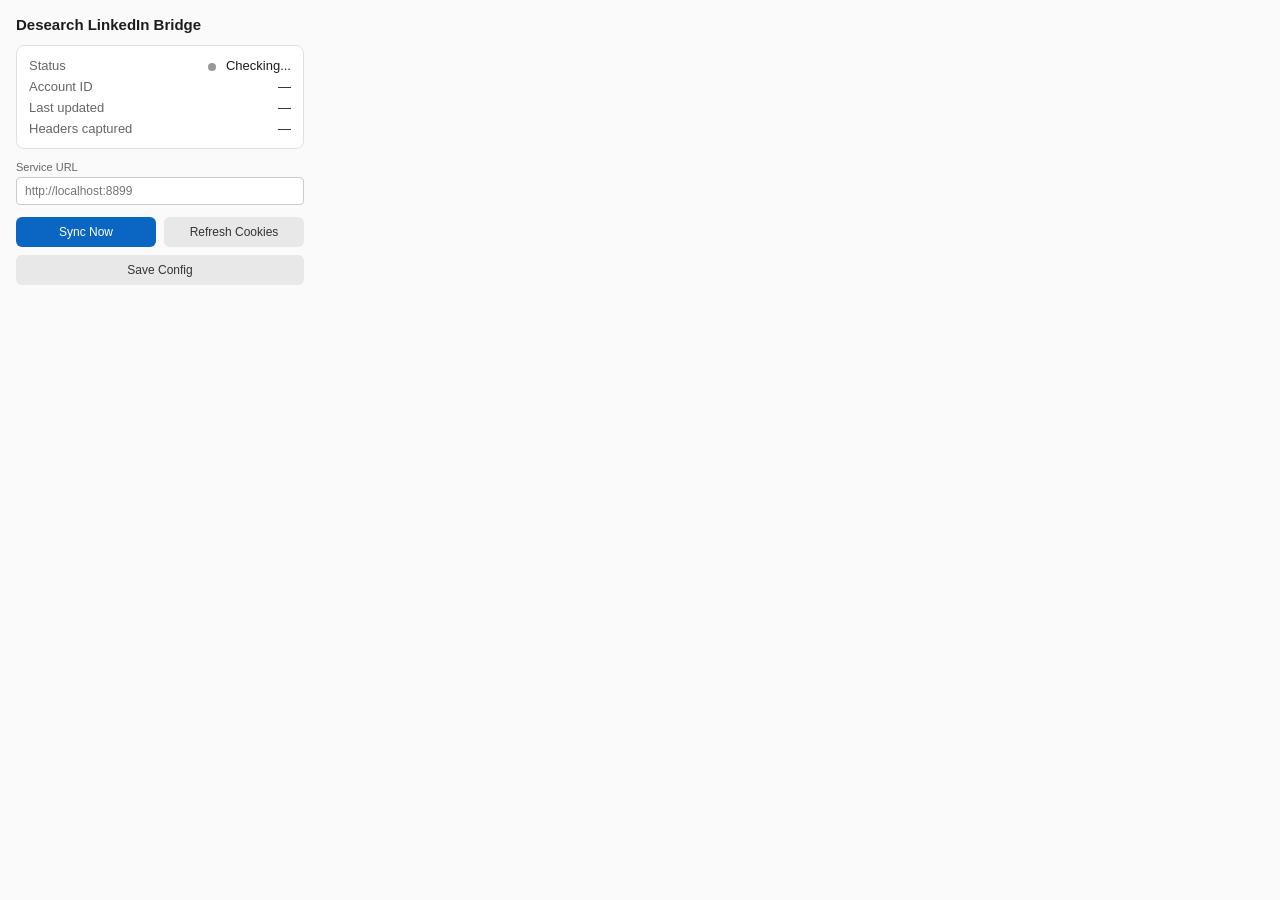
==== chrome-extension/popup.html @ 7506ad7e "feat(extension): Chrome Extension — cookie bridge, auto-refresh, header capture (#21) Add a Manifest" ====
<!DOCTYPE html>
<html lang="en">
<head>
  <meta charset="UTF-8" />
  <meta name="viewport" content="width=300" />
  <title>Desearch LinkedIn Bridge</title>
  <style>
    * { box-sizing: border-box; margin: 0; padding: 0; }

    body {
      width: 320px;
      font-family: -apple-system, BlinkMacSystemFont, "Segoe UI", Roboto, sans-serif;
      font-size: 13px;
      color: #1d1d1f;
      background: #fafafa;
      padding: 16px;
    }

    h1 {
      font-size: 15px;
      font-weight: 600;
      margin-bottom: 12px;
    }

    .status-card {
      background: #fff;
      border: 1px solid #e0e0e0;
      border-radius: 8px;
      padding: 12px;
      margin-bottom: 12px;
    }

    .status-row {
      display: flex;
      justify-content: space-between;
      align-items: center;
      margin-bottom: 6px;
    }

    .status-row:last-child { margin-bottom: 0; }

    .status-label { color: #666; }

    .status-value { font-weight: 500; }

    .status-dot {
      display: inline-block;
      width: 8px;
      height: 8px;
      border-radius: 50%;
      margin-right: 6px;
      vertical-align: middle;
    }

    .dot-connected { background: #34c759; }
    .dot-error { background: #ff3b30; }
    .dot-unknown { background: #999; }

    .config-section {
      margin-bottom: 12px;
    }

    .config-section label {
      display: block;
      font-size: 11px;
      color: #666;
      margin-bottom: 4px;
    }

    .config-section input {
      width: 100%;
      padding: 6px 8px;
      border: 1px solid #ccc;
      border-radius: 4px;
      font-size: 12px;
    }

    .btn-row {
      display: flex;
      gap: 8px;
      margin-bottom: 8px;
    }

    button {
      flex: 1;
      padding: 8px 12px;
      border: none;
      border-radius: 6px;
      font-size: 12px;
      font-weight: 500;
      cursor: pointer;
      transition: opacity 0.15s;
    }

    button:hover { opacity: 0.85; }
    button:disabled { opacity: 0.5; cursor: not-allowed; }

    .btn-primary { background: #0a66c2; color: #fff; }
    .btn-secondary { background: #e8e8e8; color: #333; }

    #result {
      font-size: 11px;
      color: #555;
      margin-top: 8px;
      max-height: 80px;
      overflow-y: auto;
      word-break: break-word;
    }

    .error-text { color: #ff3b30; }
  </style>
</head>
<body>
  <h1>Desearch LinkedIn Bridge</h1>

  <div class="status-card">
    <div class="status-row">
      <span class="status-label">Status</span>
      <span class="status-value" id="statusText">
        <span class="status-dot dot-unknown" id="statusDot"></span>
        <span id="statusLabel">Checking...</span>
      </span>
    </div>
    <div class="status-row">
      <span class="status-label">Account ID</span>
      <span class="status-value" id="accountId">—</span>
    </div>
    <div class="status-row">
      <span class="status-label">Last updated</span>
      <span class="status-value" id="lastUpdated">—</span>
    </div>
    <div class="status-row">
      <span class="status-label">Headers captured</span>
      <span class="status-value" id="headersStatus">—</span>
    </div>
  </div>

  <div class="config-section">
    <label for="backendUrl">Service URL</label>
    <input type="text" id="backendUrl" placeholder="http://localhost:8899" />
  </div>

  <div class="btn-row">
    <button class="btn-primary" id="btnSync">Sync Now</button>
    <button class="btn-secondary" id="btnRefresh">Refresh Cookies</button>
  </div>

  <button class="btn-secondary" id="btnSaveConfig" style="width:100%">Save Config</button>

  <div id="result"></div>

  <script src="popup.js"></script>
</body>
</html>
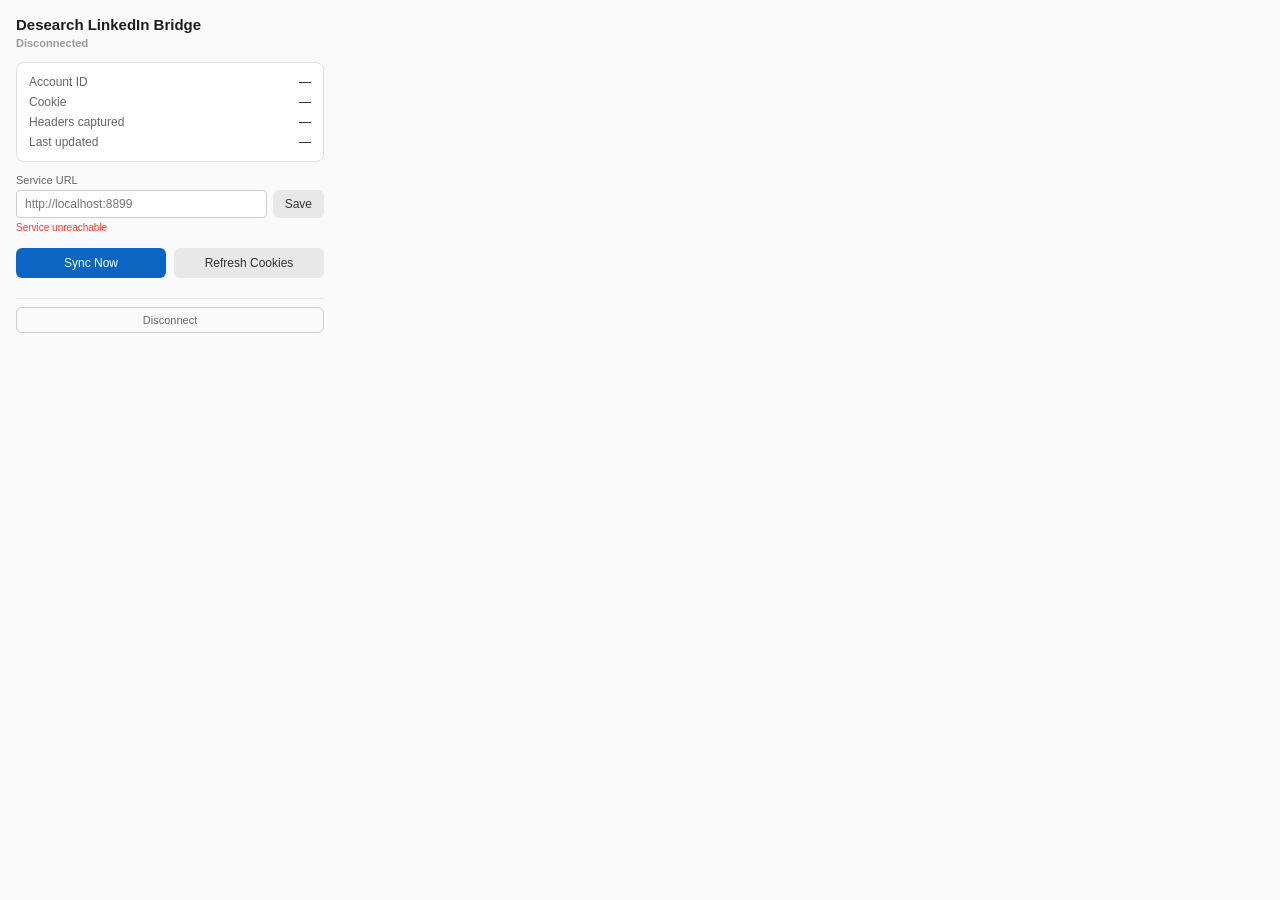
==== commit 292b3e42: "feat(extension): enhance popup UI — external CSS, health check, cookie preview, disconnect" ====
--- a/chrome-extension/popup.html
+++ b/chrome-extension/popup.html
@@ -2,142 +2,42 @@
 <html lang="en">
 <head>
   <meta charset="UTF-8" />
-  <meta name="viewport" content="width=300" />
+  <meta name="viewport" content="width=340" />
   <title>Desearch LinkedIn Bridge</title>
-  <style>
-    * { box-sizing: border-box; margin: 0; padding: 0; }
-
-    body {
-      width: 320px;
-      font-family: -apple-system, BlinkMacSystemFont, "Segoe UI", Roboto, sans-serif;
-      font-size: 13px;
-      color: #1d1d1f;
-      background: #fafafa;
-      padding: 16px;
-    }
-
-    h1 {
-      font-size: 15px;
-      font-weight: 600;
-      margin-bottom: 12px;
-    }
-
-    .status-card {
-      background: #fff;
-      border: 1px solid #e0e0e0;
-      border-radius: 8px;
-      padding: 12px;
-      margin-bottom: 12px;
-    }
-
-    .status-row {
-      display: flex;
-      justify-content: space-between;
-      align-items: center;
-      margin-bottom: 6px;
-    }
-
-    .status-row:last-child { margin-bottom: 0; }
-
-    .status-label { color: #666; }
-
-    .status-value { font-weight: 500; }
-
-    .status-dot {
-      display: inline-block;
-      width: 8px;
-      height: 8px;
-      border-radius: 50%;
-      margin-right: 6px;
-      vertical-align: middle;
-    }
-
-    .dot-connected { background: #34c759; }
-    .dot-error { background: #ff3b30; }
-    .dot-unknown { background: #999; }
-
-    .config-section {
-      margin-bottom: 12px;
-    }
-
-    .config-section label {
-      display: block;
-      font-size: 11px;
-      color: #666;
-      margin-bottom: 4px;
-    }
-
-    .config-section input {
-      width: 100%;
-      padding: 6px 8px;
-      border: 1px solid #ccc;
-      border-radius: 4px;
-      font-size: 12px;
-    }
-
-    .btn-row {
-      display: flex;
-      gap: 8px;
-      margin-bottom: 8px;
-    }
-
-    button {
-      flex: 1;
-      padding: 8px 12px;
-      border: none;
-      border-radius: 6px;
-      font-size: 12px;
-      font-weight: 500;
-      cursor: pointer;
-      transition: opacity 0.15s;
-    }
-
-    button:hover { opacity: 0.85; }
-    button:disabled { opacity: 0.5; cursor: not-allowed; }
-
-    .btn-primary { background: #0a66c2; color: #fff; }
-    .btn-secondary { background: #e8e8e8; color: #333; }
-
-    #result {
-      font-size: 11px;
-      color: #555;
-      margin-top: 8px;
-      max-height: 80px;
-      overflow-y: auto;
-      word-break: break-word;
-    }
-
-    .error-text { color: #ff3b30; }
-  </style>
+  <link rel="stylesheet" href="popup.css" />
 </head>
 <body>
-  <h1>Desearch LinkedIn Bridge</h1>
+  <div class="header">
+    <h1>Desearch LinkedIn Bridge</h1>
+    <span class="status-badge status-disconnected" id="statusBadge">Disconnected</span>
+  </div>
 
   <div class="status-card">
-    <div class="status-row">
-      <span class="status-label">Status</span>
-      <span class="status-value" id="statusText">
-        <span class="status-dot dot-unknown" id="statusDot"></span>
-        <span id="statusLabel">Checking...</span>
-      </span>
-    </div>
     <div class="status-row">
       <span class="status-label">Account ID</span>
       <span class="status-value" id="accountId">—</span>
     </div>
     <div class="status-row">
-      <span class="status-label">Last updated</span>
-      <span class="status-value" id="lastUpdated">—</span>
+      <span class="status-label">Cookie</span>
+      <span class="status-value" id="cookieStatus">—</span>
     </div>
     <div class="status-row">
       <span class="status-label">Headers captured</span>
       <span class="status-value" id="headersStatus">—</span>
     </div>
+    <div class="status-row">
+      <span class="status-label">Last updated</span>
+      <span class="status-value" id="lastUpdated">—</span>
+    </div>
   </div>
 
   <div class="config-section">
     <label for="backendUrl">Service URL</label>
-    <input type="text" id="backendUrl" placeholder="http://localhost:8899" />
+    <div class="url-row">
+      <input type="url" id="backendUrl" placeholder="http://localhost:8899" />
+      <button class="btn-secondary" id="btnSaveConfig">Save</button>
+    </div>
+    <small class="health-hint" id="healthStatus"></small>
   </div>
 
   <div class="btn-row">
@@ -145,9 +45,11 @@
     <button class="btn-secondary" id="btnRefresh">Refresh Cookies</button>
   </div>
 
-  <button class="btn-secondary" id="btnSaveConfig" style="width:100%">Save Config</button>
+  <div id="result"></div>
 
-  <div id="result"></div>
+  <div class="footer">
+    <button class="btn-danger" id="btnDisconnect" style="width:100%">Disconnect</button>
+  </div>
 
   <script src="popup.js"></script>
 </body>
--- a/chrome-extension/popup.css
+++ b/chrome-extension/popup.css
@@ -0,0 +1,155 @@
+/* Desearch LinkedIn Bridge — Popup Styles */
+
+* { box-sizing: border-box; margin: 0; padding: 0; }
+
+body {
+  width: 340px;
+  font-family: -apple-system, BlinkMacSystemFont, "Segoe UI", Roboto, sans-serif;
+  font-size: 13px;
+  color: #1d1d1f;
+  background: #fafafa;
+  padding: 16px;
+}
+
+h1 {
+  font-size: 15px;
+  font-weight: 600;
+  margin-bottom: 2px;
+}
+
+.header {
+  margin-bottom: 12px;
+}
+
+/* Status badge under the title */
+.status-badge {
+  font-size: 11px;
+  font-weight: 600;
+}
+
+.status-connected    { color: #34c759; }
+.status-error        { color: #ff3b30; }
+.status-expired      { color: #e67e22; }
+.status-disconnected { color: #999; }
+
+/* Status card */
+.status-card {
+  background: #fff;
+  border: 1px solid #e0e0e0;
+  border-radius: 8px;
+  padding: 12px;
+  margin-bottom: 12px;
+}
+
+.status-row {
+  display: flex;
+  justify-content: space-between;
+  align-items: center;
+  margin-bottom: 6px;
+}
+
+.status-row:last-child { margin-bottom: 0; }
+
+.status-label {
+  color: #666;
+  font-size: 12px;
+}
+
+.status-value {
+  font-weight: 500;
+  font-size: 12px;
+  text-align: right;
+  max-width: 180px;
+  overflow: hidden;
+  text-overflow: ellipsis;
+  white-space: nowrap;
+}
+
+/* Config section */
+.config-section {
+  margin-bottom: 12px;
+}
+
+.config-section label {
+  display: block;
+  font-size: 11px;
+  color: #666;
+  margin-bottom: 4px;
+}
+
+.url-row {
+  display: flex;
+  gap: 6px;
+}
+
+.url-row input {
+  flex: 1;
+  padding: 6px 8px;
+  border: 1px solid #ccc;
+  border-radius: 4px;
+  font-size: 12px;
+}
+
+.url-row button {
+  flex: none;
+  width: auto;
+  padding: 6px 12px;
+}
+
+.health-hint {
+  display: block;
+  font-size: 10px;
+  margin-top: 4px;
+  min-height: 14px;
+}
+
+/* Buttons */
+.btn-row {
+  display: flex;
+  gap: 8px;
+  margin-bottom: 8px;
+}
+
+button {
+  flex: 1;
+  padding: 8px 12px;
+  border: none;
+  border-radius: 6px;
+  font-size: 12px;
+  font-weight: 500;
+  cursor: pointer;
+  transition: opacity 0.15s;
+}
+
+button:hover { opacity: 0.85; }
+button:disabled { opacity: 0.5; cursor: not-allowed; }
+
+.btn-primary { background: #0a66c2; color: #fff; }
+.btn-secondary { background: #e8e8e8; color: #333; }
+.btn-danger {
+  background: none;
+  border: 1px solid #ccc;
+  color: #666;
+  font-size: 11px;
+  padding: 6px;
+}
+
+/* Result area */
+#result {
+  font-size: 11px;
+  color: #555;
+  margin-top: 8px;
+  max-height: 80px;
+  overflow-y: auto;
+  word-break: break-word;
+}
+
+.result-success { color: #34c759; }
+.result-error   { color: #ff3b30; }
+
+/* Footer */
+.footer {
+  margin-top: 12px;
+  padding-top: 8px;
+  border-top: 1px solid #e8e8e8;
+}
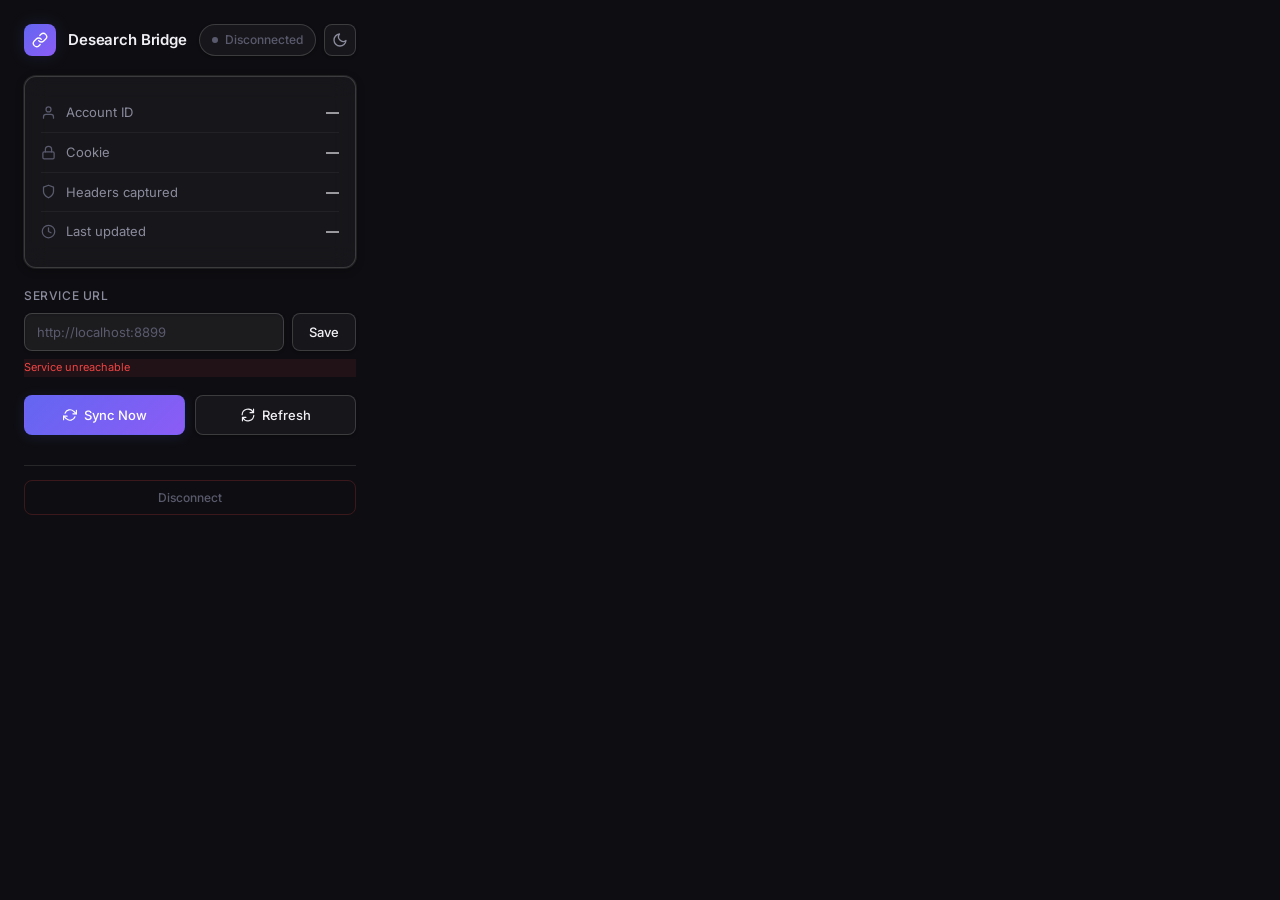
==== commit 4294dbf4: "fix: color theme, lines, spaces" ====
--- a/chrome-extension/popup.html
+++ b/chrome-extension/popup.html
@@ -2,32 +2,61 @@
 <html lang="en">
 <head>
   <meta charset="UTF-8" />
-  <meta name="viewport" content="width=340" />
+  <meta name="viewport" content="width=380" />
   <title>Desearch LinkedIn Bridge</title>
   <link rel="stylesheet" href="popup.css" />
 </head>
 <body>
   <div class="header">
-    <h1>Desearch LinkedIn Bridge</h1>
-    <span class="status-badge status-disconnected" id="statusBadge">Disconnected</span>
+    <div class="header-left">
+      <div class="logo-icon">
+        <svg xmlns="http://www.w3.org/2000/svg" viewBox="0 0 24 24" fill="none" stroke="currentColor" stroke-width="2" stroke-linecap="round" stroke-linejoin="round">
+          <path d="M10 13a5 5 0 0 0 7.54.54l3-3a5 5 0 0 0-7.07-7.07l-1.72 1.71" />
+          <path d="M14 11a5 5 0 0 0-7.54-.54l-3 3a5 5 0 0 0 7.07 7.07l1.71-1.71" />
+        </svg>
+      </div>
+      <h1>Desearch Bridge</h1>
+    </div>
+    <div style="display:flex;align-items:center;gap:8px">
+      <span class="status-badge status-disconnected" id="statusBadge">
+        <span class="status-dot"></span>
+        <span id="statusText">Disconnected</span>
+      </span>
+      <button class="theme-toggle" id="btnTheme" title="Toggle theme">
+        <svg class="icon-moon" xmlns="http://www.w3.org/2000/svg" viewBox="0 0 24 24" fill="none" stroke="currentColor" stroke-width="2" stroke-linecap="round" stroke-linejoin="round"><path d="M21 12.79A9 9 0 1 1 11.21 3 7 7 0 0 0 21 12.79z"/></svg>
+        <svg class="icon-sun" xmlns="http://www.w3.org/2000/svg" viewBox="0 0 24 24" fill="none" stroke="currentColor" stroke-width="2" stroke-linecap="round" stroke-linejoin="round"><circle cx="12" cy="12" r="5"/><line x1="12" y1="1" x2="12" y2="3"/><line x1="12" y1="21" x2="12" y2="23"/><line x1="4.22" y1="4.22" x2="5.64" y2="5.64"/><line x1="18.36" y1="18.36" x2="19.78" y2="19.78"/><line x1="1" y1="12" x2="3" y2="12"/><line x1="21" y1="12" x2="23" y2="12"/><line x1="4.22" y1="19.78" x2="5.64" y2="18.36"/><line x1="18.36" y1="5.64" x2="19.78" y2="4.22"/></svg>
+      </button>
+    </div>
   </div>
 
   <div class="status-card">
     <div class="status-row">
-      <span class="status-label">Account ID</span>
-      <span class="status-value" id="accountId">—</span>
+      <span class="status-label">
+        <svg xmlns="http://www.w3.org/2000/svg" viewBox="0 0 24 24" fill="none" stroke="currentColor" stroke-width="2" stroke-linecap="round" stroke-linejoin="round"><path d="M20 21v-2a4 4 0 0 0-4-4H8a4 4 0 0 0-4 4v2"/><circle cx="12" cy="7" r="4"/></svg>
+        Account ID
+      </span>
+      <span class="status-value" id="accountId">&mdash;</span>
     </div>
     <div class="status-row">
-      <span class="status-label">Cookie</span>
-      <span class="status-value" id="cookieStatus">—</span>
+      <span class="status-label">
+        <svg xmlns="http://www.w3.org/2000/svg" viewBox="0 0 24 24" fill="none" stroke="currentColor" stroke-width="2" stroke-linecap="round" stroke-linejoin="round"><rect x="3" y="11" width="18" height="11" rx="2" ry="2"/><path d="M7 11V7a5 5 0 0 1 10 0v4"/></svg>
+        Cookie
+      </span>
+      <span class="status-value" id="cookieStatus">&mdash;</span>
     </div>
     <div class="status-row">
-      <span class="status-label">Headers captured</span>
-      <span class="status-value" id="headersStatus">—</span>
+      <span class="status-label">
+        <svg xmlns="http://www.w3.org/2000/svg" viewBox="0 0 24 24" fill="none" stroke="currentColor" stroke-width="2" stroke-linecap="round" stroke-linejoin="round"><path d="M12 22s8-4 8-10V5l-8-3-8 3v7c0 6 8 10 8 10z"/></svg>
+        Headers captured
+      </span>
+      <span class="status-value" id="headersStatus">&mdash;</span>
     </div>
     <div class="status-row">
-      <span class="status-label">Last updated</span>
-      <span class="status-value" id="lastUpdated">—</span>
+      <span class="status-label">
+        <svg xmlns="http://www.w3.org/2000/svg" viewBox="0 0 24 24" fill="none" stroke="currentColor" stroke-width="2" stroke-linecap="round" stroke-linejoin="round"><circle cx="12" cy="12" r="10"/><polyline points="12 6 12 12 16 14"/></svg>
+        Last updated
+      </span>
+      <span class="status-value" id="lastUpdated">&mdash;</span>
     </div>
   </div>
 
@@ -41,8 +70,14 @@
   </div>
 
   <div class="btn-row">
-    <button class="btn-primary" id="btnSync">Sync Now</button>
-    <button class="btn-secondary" id="btnRefresh">Refresh Cookies</button>
+    <button class="btn-primary" id="btnSync">
+      <svg xmlns="http://www.w3.org/2000/svg" viewBox="0 0 24 24" fill="none" stroke="currentColor" stroke-width="2" stroke-linecap="round" stroke-linejoin="round" style="width:14px;height:14px;vertical-align:-2px;margin-right:4px"><polyline points="23 4 23 10 17 10"/><polyline points="1 20 1 14 7 14"/><path d="M3.51 9a9 9 0 0 1 14.85-3.36L23 10M1 14l4.64 4.36A9 9 0 0 0 20.49 15"/></svg>
+      Sync Now
+    </button>
+    <button class="btn-secondary" id="btnRefresh">
+      <svg xmlns="http://www.w3.org/2000/svg" viewBox="0 0 24 24" fill="none" stroke="currentColor" stroke-width="2" stroke-linecap="round" stroke-linejoin="round" style="width:14px;height:14px;vertical-align:-2px;margin-right:4px"><path d="M21.5 2v6h-6M2.5 22v-6h6M2 11.5a10 10 0 0 1 18.8-4.3M22 12.5a10 10 0 0 1-18.8 4.2"/></svg>
+      Refresh
+    </button>
   </div>
 
   <div id="result"></div>
--- a/chrome-extension/popup.css
+++ b/chrome-extension/popup.css
@@ -1,155 +1,487 @@
-/* Desearch LinkedIn Bridge — Popup Styles */
+/* Desearch LinkedIn Bridge — Modern Themed UI */
+
+@import url('https://fonts.googleapis.com/css2?family=Inter:wght@400;500;600;700&display=swap');
 
 * { box-sizing: border-box; margin: 0; padding: 0; }
 
+/* ─── Dark Theme (default) ────────────────────────────────────────────────── */
+
+:root {
+  --bg-primary: #0e0e12;
+  --bg-secondary: #16161c;
+  --bg-card: rgba(255, 255, 255, 0.04);
+  --bg-card-hover: rgba(255, 255, 255, 0.07);
+  --bg-input: rgba(255, 255, 255, 0.06);
+  --border: rgba(255, 255, 255, 0.10);
+  --border-strong: rgba(255, 255, 255, 0.16);
+  --border-focus: rgba(99, 102, 241, 0.6);
+  --border-subtle: rgba(255, 255, 255, 0.05);
+  --text-primary: #f0f0f5;
+  --text-secondary: #8b8b9e;
+  --text-muted: #5a5a6e;
+  --accent-gradient: linear-gradient(135deg, #6366f1, #8b5cf6);
+  --accent-solid: #6366f1;
+  --success: #22c55e;
+  --success-bg: rgba(34, 197, 94, 0.08);
+  --success-border: rgba(34, 197, 94, 0.2);
+  --success-glow: rgba(34, 197, 94, 0.5);
+  --error: #ef4444;
+  --error-bg: rgba(239, 68, 68, 0.08);
+  --error-border: rgba(239, 68, 68, 0.2);
+  --error-glow: rgba(239, 68, 68, 0.5);
+  --warning: #f59e0b;
+  --warning-bg: rgba(245, 158, 11, 0.08);
+  --warning-border: rgba(245, 158, 11, 0.2);
+  --glow-accent: rgba(99, 102, 241, 0.15);
+  --shadow-card: 0 2px 8px rgba(0, 0, 0, 0.3), 0 0 0 1px var(--border);
+  --shadow-card-hover: 0 4px 16px rgba(0, 0, 0, 0.4), 0 0 0 1px var(--border-strong);
+  --shadow-input: 0 1px 3px rgba(0, 0, 0, 0.2), inset 0 1px 2px rgba(0, 0, 0, 0.1);
+  --shadow-btn: 0 1px 3px rgba(0, 0, 0, 0.3);
+  --scrollbar-thumb: rgba(255, 255, 255, 0.1);
+  --scrollbar-thumb-hover: rgba(255, 255, 255, 0.2);
+  color-scheme: dark;
+}
+
+/* ─── Light Theme ─────────────────────────────────────────────────────────── */
+
+:root.light {
+  --bg-primary: #f5f5f7;
+  --bg-secondary: #ffffff;
+  --bg-card: rgba(255, 255, 255, 0.8);
+  --bg-card-hover: rgba(255, 255, 255, 0.95);
+  --bg-input: #ffffff;
+  --border: rgba(0, 0, 0, 0.10);
+  --border-strong: rgba(0, 0, 0, 0.18);
+  --border-focus: rgba(99, 102, 241, 0.5);
+  --border-subtle: rgba(0, 0, 0, 0.05);
+  --text-primary: #1a1a2e;
+  --text-secondary: #6b6b80;
+  --text-muted: #9e9eb0;
+  --accent-gradient: linear-gradient(135deg, #6366f1, #8b5cf6);
+  --accent-solid: #6366f1;
+  --success: #16a34a;
+  --success-bg: rgba(22, 163, 74, 0.08);
+  --success-border: rgba(22, 163, 74, 0.25);
+  --success-glow: rgba(22, 163, 74, 0.4);
+  --error: #dc2626;
+  --error-bg: rgba(220, 38, 38, 0.06);
+  --error-border: rgba(220, 38, 38, 0.25);
+  --error-glow: rgba(220, 38, 38, 0.4);
+  --warning: #d97706;
+  --warning-bg: rgba(217, 119, 6, 0.08);
+  --warning-border: rgba(217, 119, 6, 0.25);
+  --glow-accent: rgba(99, 102, 241, 0.12);
+  --shadow-card: 0 1px 3px rgba(0, 0, 0, 0.06), 0 1px 2px rgba(0, 0, 0, 0.04), 0 0 0 1px var(--border);
+  --shadow-card-hover: 0 4px 12px rgba(0, 0, 0, 0.08), 0 0 0 1px var(--border-strong);
+  --shadow-input: 0 1px 2px rgba(0, 0, 0, 0.05), inset 0 1px 1px rgba(0, 0, 0, 0.02);
+  --shadow-btn: 0 1px 2px rgba(0, 0, 0, 0.08);
+  --scrollbar-thumb: rgba(0, 0, 0, 0.12);
+  --scrollbar-thumb-hover: rgba(0, 0, 0, 0.2);
+  color-scheme: light;
+}
+
 body {
-  width: 340px;
-  font-family: -apple-system, BlinkMacSystemFont, "Segoe UI", Roboto, sans-serif;
-  font-size: 13px;
-  color: #1d1d1f;
-  background: #fafafa;
-  padding: 16px;
+  width: 380px;
+  font-family: 'Inter', -apple-system, BlinkMacSystemFont, "Segoe UI", Roboto, sans-serif;
+  font-size: 14px;
+  line-height: 1.6;
+  color: var(--text-primary);
+  background: var(--bg-primary);
+  padding: 24px;
+  -webkit-font-smoothing: antialiased;
+}
+
+/* ─── Header ──────────────────────────────────────────────────────────────── */
+
+.header {
+  display: flex;
+  align-items: center;
+  justify-content: space-between;
+  margin-bottom: 20px;
+}
+
+.header-left {
+  display: flex;
+  align-items: center;
+  gap: 12px;
+}
+
+.logo-icon {
+  width: 32px;
+  height: 32px;
+  border-radius: 8px;
+  background: var(--accent-gradient);
+  display: flex;
+  align-items: center;
+  justify-content: center;
+  box-shadow: 0 0 16px var(--glow-accent);
+}
+
+.logo-icon svg {
+  width: 16px;
+  height: 16px;
+  color: #fff;
 }
 
 h1 {
   font-size: 15px;
   font-weight: 600;
-  margin-bottom: 2px;
-}
-
-.header {
-  margin-bottom: 12px;
-}
-
-/* Status badge under the title */
+  letter-spacing: -0.01em;
+  color: var(--text-primary);
+}
+
+/* ─── Theme Toggle ────────────────────────────────────────────────────────── */
+
+.theme-toggle {
+  background: var(--bg-card);
+  border: 1px solid var(--border-strong);
+  border-radius: 8px;
+  width: 32px;
+  height: 32px;
+  display: flex;
+  align-items: center;
+  justify-content: center;
+  cursor: pointer;
+  padding: 0;
+  flex: none;
+  transition: all 0.2s ease;
+  box-shadow: var(--shadow-btn);
+  color: var(--text-secondary);
+}
+
+.theme-toggle:hover {
+  background: var(--bg-card-hover);
+  border-color: var(--border-strong);
+  color: var(--text-primary);
+  transform: translateY(-1px);
+  box-shadow: var(--shadow-card);
+}
+
+.theme-toggle svg {
+  width: 16px;
+  height: 16px;
+}
+
+.theme-toggle .icon-moon { display: block; }
+.theme-toggle .icon-sun { display: none; }
+:root.light .theme-toggle .icon-moon { display: none; }
+:root.light .theme-toggle .icon-sun { display: block; }
+
+/* ─── Status Badge ────────────────────────────────────────────────────────── */
+
 .status-badge {
-  font-size: 11px;
-  font-weight: 600;
-}
-
-.status-connected    { color: #34c759; }
-.status-error        { color: #ff3b30; }
-.status-expired      { color: #e67e22; }
-.status-disconnected { color: #999; }
-
-/* Status card */
+  display: inline-flex;
+  align-items: center;
+  gap: 7px;
+  font-size: 12px;
+  font-weight: 500;
+  padding: 5px 12px;
+  border-radius: 100px;
+  border: 1px solid var(--border-strong);
+  background: var(--bg-card);
+  transition: all 0.3s ease;
+  box-shadow: var(--shadow-btn);
+}
+
+.status-dot {
+  width: 6px;
+  height: 6px;
+  border-radius: 50%;
+  background: var(--text-muted);
+  flex-shrink: 0;
+}
+
+.status-connected .status-dot {
+  background: var(--success);
+  box-shadow: 0 0 8px var(--success-glow);
+  animation: pulse-dot 2s ease-in-out infinite;
+}
+
+.status-connected {
+  color: var(--success);
+  border-color: var(--success-border);
+  background: var(--success-bg);
+}
+
+.status-error .status-dot {
+  background: var(--error);
+  box-shadow: 0 0 8px var(--error-glow);
+}
+
+.status-error {
+  color: var(--error);
+  border-color: var(--error-border);
+  background: var(--error-bg);
+}
+
+.status-expired .status-dot {
+  background: var(--warning);
+}
+
+.status-expired {
+  color: var(--warning);
+  border-color: var(--warning-border);
+  background: var(--warning-bg);
+}
+
+.status-disconnected {
+  color: var(--text-muted);
+}
+
+@keyframes pulse-dot {
+  0%, 100% { opacity: 1; }
+  50% { opacity: 0.4; }
+}
+
+/* ─── Glass Card ──────────────────────────────────────────────────────────── */
+
 .status-card {
-  background: #fff;
-  border: 1px solid #e0e0e0;
-  border-radius: 8px;
-  padding: 12px;
-  margin-bottom: 12px;
+  background: var(--bg-card);
+  border: 1px solid var(--border-strong);
+  border-radius: 12px;
+  padding: 16px;
+  margin-bottom: 18px;
+  backdrop-filter: blur(12px);
+  -webkit-backdrop-filter: blur(12px);
+  box-shadow: var(--shadow-card);
+  transition: box-shadow 0.3s ease, border-color 0.3s ease;
+}
+
+.status-card:hover {
+  box-shadow: var(--shadow-card-hover);
+  border-color: var(--border-strong);
 }
 
 .status-row {
   display: flex;
   justify-content: space-between;
   align-items: center;
-  margin-bottom: 6px;
-}
-
-.status-row:last-child { margin-bottom: 0; }
+  padding: 9px 0;
+  border-bottom: 1px solid var(--border-subtle);
+  transition: background 0.2s ease;
+}
+
+.status-row:last-child {
+  border-bottom: none;
+}
+
+.status-row:hover {
+  background: var(--bg-card-hover);
+  border-radius: 6px;
+  margin: 0 -6px;
+  padding: 9px 6px;
+}
 
 .status-label {
-  color: #666;
-  font-size: 12px;
+  display: flex;
+  align-items: center;
+  gap: 10px;
+  color: var(--text-secondary);
+  font-size: 13px;
+}
+
+.status-label svg {
+  width: 15px;
+  height: 15px;
+  color: var(--text-muted);
+  flex-shrink: 0;
 }
 
 .status-value {
   font-weight: 500;
-  font-size: 12px;
+  font-size: 13px;
   text-align: right;
-  max-width: 180px;
+  max-width: 170px;
   overflow: hidden;
   text-overflow: ellipsis;
   white-space: nowrap;
-}
-
-/* Config section */
+  color: var(--text-primary);
+  font-variant-numeric: tabular-nums;
+}
+
+/* ─── Config Section ──────────────────────────────────────────────────────── */
+
 .config-section {
-  margin-bottom: 12px;
+  margin-bottom: 18px;
 }
 
 .config-section label {
   display: block;
-  font-size: 11px;
-  color: #666;
-  margin-bottom: 4px;
+  font-size: 12px;
+  font-weight: 500;
+  color: var(--text-secondary);
+  margin-bottom: 8px;
+  text-transform: uppercase;
+  letter-spacing: 0.05em;
 }
 
 .url-row {
   display: flex;
-  gap: 6px;
+  gap: 8px;
 }
 
 .url-row input {
   flex: 1;
-  padding: 6px 8px;
-  border: 1px solid #ccc;
-  border-radius: 4px;
-  font-size: 12px;
+  padding: 10px 12px;
+  border: 1px solid var(--border-strong);
+  border-radius: 8px;
+  font-size: 13px;
+  font-family: 'Inter', sans-serif;
+  background: var(--bg-input);
+  color: var(--text-primary);
+  transition: border-color 0.2s ease, box-shadow 0.2s ease;
+  outline: none;
+  box-shadow: var(--shadow-input);
+}
+
+.url-row input::placeholder {
+  color: var(--text-muted);
+}
+
+.url-row input:focus {
+  border-color: var(--border-focus);
+  box-shadow: 0 0 0 3px var(--glow-accent), var(--shadow-input);
 }
 
 .url-row button {
   flex: none;
   width: auto;
-  padding: 6px 12px;
+  padding: 10px 16px;
 }
 
 .health-hint {
   display: block;
-  font-size: 10px;
-  margin-top: 4px;
-  min-height: 14px;
-}
-
-/* Buttons */
+  font-size: 11px;
+  margin-top: 8px;
+  min-height: 16px;
+  color: var(--text-muted);
+  transition: color 0.2s ease;
+}
+
+.health-hint.status-connected { color: var(--success); }
+.health-hint.status-error { color: var(--error); }
+
+/* ─── Buttons ─────────────────────────────────────────────────────────────── */
+
 .btn-row {
   display: flex;
-  gap: 8px;
-  margin-bottom: 8px;
+  gap: 10px;
+  margin-bottom: 12px;
 }
 
 button {
   flex: 1;
-  padding: 8px 12px;
+  padding: 11px 16px;
   border: none;
-  border-radius: 6px;
-  font-size: 12px;
+  border-radius: 8px;
+  font-size: 13px;
   font-weight: 500;
+  font-family: 'Inter', sans-serif;
   cursor: pointer;
-  transition: opacity 0.15s;
-}
-
-button:hover { opacity: 0.85; }
-button:disabled { opacity: 0.5; cursor: not-allowed; }
-
-.btn-primary { background: #0a66c2; color: #fff; }
-.btn-secondary { background: #e8e8e8; color: #333; }
+  transition: all 0.2s ease;
+  position: relative;
+  overflow: hidden;
+}
+
+button:hover { transform: translateY(-1px); }
+button:active { transform: translateY(0); }
+button:disabled { opacity: 0.4; cursor: not-allowed; transform: none; }
+
+.btn-primary {
+  background: var(--accent-gradient);
+  color: #fff;
+  box-shadow: 0 2px 12px var(--glow-accent), var(--shadow-btn);
+  border: 1px solid rgba(99, 102, 241, 0.3);
+}
+
+.btn-primary:hover {
+  box-shadow: 0 4px 20px rgba(99, 102, 241, 0.3), var(--shadow-btn);
+  border-color: rgba(99, 102, 241, 0.5);
+}
+
+.btn-secondary {
+  background: var(--bg-card);
+  color: var(--text-primary);
+  border: 1px solid var(--border-strong);
+  box-shadow: var(--shadow-btn);
+}
+
+.btn-secondary:hover {
+  background: var(--bg-card-hover);
+  border-color: var(--border-strong);
+  box-shadow: var(--shadow-card);
+}
+
 .btn-danger {
   background: none;
-  border: 1px solid #ccc;
-  color: #666;
-  font-size: 11px;
-  padding: 6px;
-}
-
-/* Result area */
+  border: 1px solid var(--error-border);
+  color: var(--text-muted);
+  font-size: 12px;
+  padding: 9px;
+  border-radius: 8px;
+}
+
+.btn-danger:hover {
+  border-color: rgba(239, 68, 68, 0.4);
+  color: var(--error);
+  background: var(--error-bg);
+}
+
+/* Sync spinner */
+.btn-primary.syncing {
+  pointer-events: none;
+}
+
+.btn-primary.syncing::after {
+  content: '';
+  position: absolute;
+  top: 0;
+  left: -100%;
+  width: 100%;
+  height: 100%;
+  background: linear-gradient(90deg, transparent, rgba(255,255,255,0.1), transparent);
+  animation: shimmer 1.5s infinite;
+}
+
+@keyframes shimmer {
+  100% { left: 100%; }
+}
+
+/* ─── Result Area ─────────────────────────────────────────────────────────── */
+
 #result {
-  font-size: 11px;
-  color: #555;
-  margin-top: 8px;
-  max-height: 80px;
+  font-size: 12px;
+  color: var(--text-secondary);
+  margin-top: 10px;
+  max-height: 90px;
   overflow-y: auto;
   word-break: break-word;
-}
-
-.result-success { color: #34c759; }
-.result-error   { color: #ff3b30; }
-
-/* Footer */
+  line-height: 1.6;
+  padding: 0 2px;
+}
+
+#result:not(:empty) {
+  padding: 10px 12px;
+  background: var(--bg-card);
+  border-radius: 8px;
+  border: 1px solid var(--border-strong);
+  box-shadow: var(--shadow-card);
+}
+
+.result-success { color: var(--success) !important; }
+.result-error { color: var(--error) !important; }
+
+/* ─── Footer ──────────────────────────────────────────────────────────────── */
+
 .footer {
-  margin-top: 12px;
-  padding-top: 8px;
-  border-top: 1px solid #e8e8e8;
-}
+  margin-top: 18px;
+  padding-top: 14px;
+  border-top: 1px solid var(--border);
+}
+
+/* ─── Scrollbar ───────────────────────────────────────────────────────────── */
+
+::-webkit-scrollbar { width: 4px; }
+::-webkit-scrollbar-track { background: transparent; }
+::-webkit-scrollbar-thumb { background: var(--scrollbar-thumb); border-radius: 4px; }
+::-webkit-scrollbar-thumb:hover { background: var(--scrollbar-thumb-hover); }
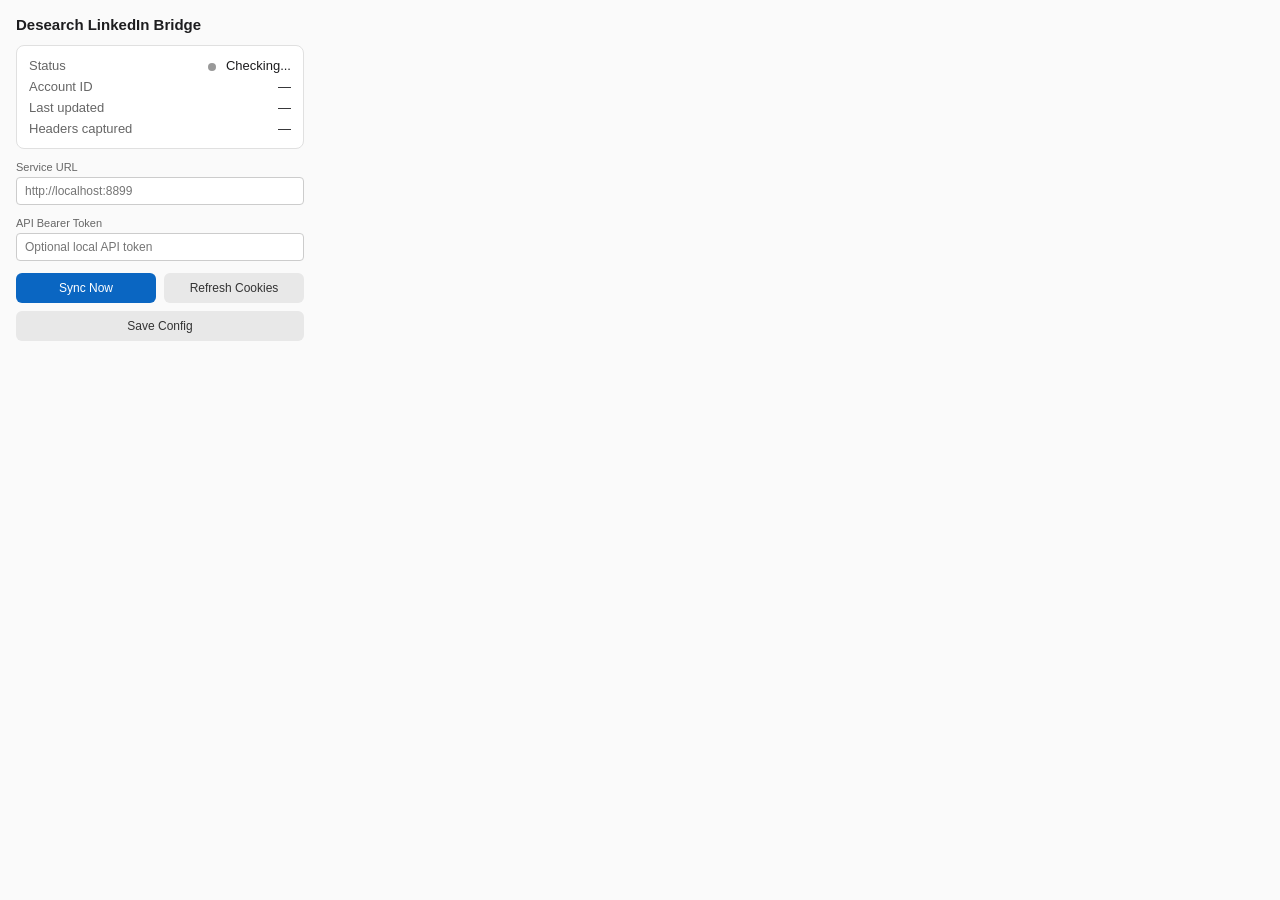
==== commit 4cdee8cb: "fix(api): protect local routes with optional bearer auth (#39" ====
--- a/chrome-extension/popup.html
+++ b/chrome-extension/popup.html
@@ -2,89 +2,157 @@
 <html lang="en">
 <head>
   <meta charset="UTF-8" />
-  <meta name="viewport" content="width=380" />
+  <meta name="viewport" content="width=300" />
   <title>Desearch LinkedIn Bridge</title>
-  <link rel="stylesheet" href="popup.css" />
+  <style>
+    * { box-sizing: border-box; margin: 0; padding: 0; }
+
+    body {
+      width: 320px;
+      font-family: -apple-system, BlinkMacSystemFont, "Segoe UI", Roboto, sans-serif;
+      font-size: 13px;
+      color: #1d1d1f;
+      background: #fafafa;
+      padding: 16px;
+    }
+
+    h1 {
+      font-size: 15px;
+      font-weight: 600;
+      margin-bottom: 12px;
+    }
+
+    .status-card {
+      background: #fff;
+      border: 1px solid #e0e0e0;
+      border-radius: 8px;
+      padding: 12px;
+      margin-bottom: 12px;
+    }
+
+    .status-row {
+      display: flex;
+      justify-content: space-between;
+      align-items: center;
+      margin-bottom: 6px;
+    }
+
+    .status-row:last-child { margin-bottom: 0; }
+
+    .status-label { color: #666; }
+
+    .status-value { font-weight: 500; }
+
+    .status-dot {
+      display: inline-block;
+      width: 8px;
+      height: 8px;
+      border-radius: 50%;
+      margin-right: 6px;
+      vertical-align: middle;
+    }
+
+    .dot-connected { background: #34c759; }
+    .dot-error { background: #ff3b30; }
+    .dot-unknown { background: #999; }
+
+    .config-section {
+      margin-bottom: 12px;
+    }
+
+    .config-section label {
+      display: block;
+      font-size: 11px;
+      color: #666;
+      margin-bottom: 4px;
+    }
+
+    .config-section input {
+      width: 100%;
+      padding: 6px 8px;
+      border: 1px solid #ccc;
+      border-radius: 4px;
+      font-size: 12px;
+    }
+
+    .btn-row {
+      display: flex;
+      gap: 8px;
+      margin-bottom: 8px;
+    }
+
+    button {
+      flex: 1;
+      padding: 8px 12px;
+      border: none;
+      border-radius: 6px;
+      font-size: 12px;
+      font-weight: 500;
+      cursor: pointer;
+      transition: opacity 0.15s;
+    }
+
+    button:hover { opacity: 0.85; }
+    button:disabled { opacity: 0.5; cursor: not-allowed; }
+
+    .btn-primary { background: #0a66c2; color: #fff; }
+    .btn-secondary { background: #e8e8e8; color: #333; }
+
+    #result {
+      font-size: 11px;
+      color: #555;
+      margin-top: 8px;
+      max-height: 80px;
+      overflow-y: auto;
+      word-break: break-word;
+    }
+
+    .error-text { color: #ff3b30; }
+  </style>
 </head>
 <body>
-  <div class="header">
-    <div class="header-left">
-      <div class="logo-icon">
-        <svg xmlns="http://www.w3.org/2000/svg" viewBox="0 0 24 24" fill="none" stroke="currentColor" stroke-width="2" stroke-linecap="round" stroke-linejoin="round">
-          <path d="M10 13a5 5 0 0 0 7.54.54l3-3a5 5 0 0 0-7.07-7.07l-1.72 1.71" />
-          <path d="M14 11a5 5 0 0 0-7.54-.54l-3 3a5 5 0 0 0 7.07 7.07l1.71-1.71" />
-        </svg>
-      </div>
-      <h1>Desearch Bridge</h1>
-    </div>
-    <div style="display:flex;align-items:center;gap:8px">
-      <span class="status-badge status-disconnected" id="statusBadge">
-        <span class="status-dot"></span>
-        <span id="statusText">Disconnected</span>
-      </span>
-      <button class="theme-toggle" id="btnTheme" title="Toggle theme">
-        <svg class="icon-moon" xmlns="http://www.w3.org/2000/svg" viewBox="0 0 24 24" fill="none" stroke="currentColor" stroke-width="2" stroke-linecap="round" stroke-linejoin="round"><path d="M21 12.79A9 9 0 1 1 11.21 3 7 7 0 0 0 21 12.79z"/></svg>
-        <svg class="icon-sun" xmlns="http://www.w3.org/2000/svg" viewBox="0 0 24 24" fill="none" stroke="currentColor" stroke-width="2" stroke-linecap="round" stroke-linejoin="round"><circle cx="12" cy="12" r="5"/><line x1="12" y1="1" x2="12" y2="3"/><line x1="12" y1="21" x2="12" y2="23"/><line x1="4.22" y1="4.22" x2="5.64" y2="5.64"/><line x1="18.36" y1="18.36" x2="19.78" y2="19.78"/><line x1="1" y1="12" x2="3" y2="12"/><line x1="21" y1="12" x2="23" y2="12"/><line x1="4.22" y1="19.78" x2="5.64" y2="18.36"/><line x1="18.36" y1="5.64" x2="19.78" y2="4.22"/></svg>
-      </button>
-    </div>
-  </div>
+  <h1>Desearch LinkedIn Bridge</h1>
 
   <div class="status-card">
     <div class="status-row">
-      <span class="status-label">
-        <svg xmlns="http://www.w3.org/2000/svg" viewBox="0 0 24 24" fill="none" stroke="currentColor" stroke-width="2" stroke-linecap="round" stroke-linejoin="round"><path d="M20 21v-2a4 4 0 0 0-4-4H8a4 4 0 0 0-4 4v2"/><circle cx="12" cy="7" r="4"/></svg>
-        Account ID
+      <span class="status-label">Status</span>
+      <span class="status-value" id="statusText">
+        <span class="status-dot dot-unknown" id="statusDot"></span>
+        <span id="statusLabel">Checking...</span>
       </span>
-      <span class="status-value" id="accountId">&mdash;</span>
     </div>
     <div class="status-row">
-      <span class="status-label">
-        <svg xmlns="http://www.w3.org/2000/svg" viewBox="0 0 24 24" fill="none" stroke="currentColor" stroke-width="2" stroke-linecap="round" stroke-linejoin="round"><rect x="3" y="11" width="18" height="11" rx="2" ry="2"/><path d="M7 11V7a5 5 0 0 1 10 0v4"/></svg>
-        Cookie
-      </span>
-      <span class="status-value" id="cookieStatus">&mdash;</span>
+      <span class="status-label">Account ID</span>
+      <span class="status-value" id="accountId">—</span>
     </div>
     <div class="status-row">
-      <span class="status-label">
-        <svg xmlns="http://www.w3.org/2000/svg" viewBox="0 0 24 24" fill="none" stroke="currentColor" stroke-width="2" stroke-linecap="round" stroke-linejoin="round"><path d="M12 22s8-4 8-10V5l-8-3-8 3v7c0 6 8 10 8 10z"/></svg>
-        Headers captured
-      </span>
-      <span class="status-value" id="headersStatus">&mdash;</span>
+      <span class="status-label">Last updated</span>
+      <span class="status-value" id="lastUpdated">—</span>
     </div>
     <div class="status-row">
-      <span class="status-label">
-        <svg xmlns="http://www.w3.org/2000/svg" viewBox="0 0 24 24" fill="none" stroke="currentColor" stroke-width="2" stroke-linecap="round" stroke-linejoin="round"><circle cx="12" cy="12" r="10"/><polyline points="12 6 12 12 16 14"/></svg>
-        Last updated
-      </span>
-      <span class="status-value" id="lastUpdated">&mdash;</span>
+      <span class="status-label">Headers captured</span>
+      <span class="status-value" id="headersStatus">—</span>
     </div>
   </div>
 
   <div class="config-section">
     <label for="backendUrl">Service URL</label>
-    <div class="url-row">
-      <input type="url" id="backendUrl" placeholder="http://localhost:8899" />
-      <button class="btn-secondary" id="btnSaveConfig">Save</button>
-    </div>
-    <small class="health-hint" id="healthStatus"></small>
+    <input type="text" id="backendUrl" placeholder="http://localhost:8899" />
+  </div>
+
+  <div class="config-section">
+    <label for="apiToken">API Bearer Token</label>
+    <input type="password" id="apiToken" placeholder="Optional local API token" />
   </div>
 
   <div class="btn-row">
-    <button class="btn-primary" id="btnSync">
-      <svg xmlns="http://www.w3.org/2000/svg" viewBox="0 0 24 24" fill="none" stroke="currentColor" stroke-width="2" stroke-linecap="round" stroke-linejoin="round" style="width:14px;height:14px;vertical-align:-2px;margin-right:4px"><polyline points="23 4 23 10 17 10"/><polyline points="1 20 1 14 7 14"/><path d="M3.51 9a9 9 0 0 1 14.85-3.36L23 10M1 14l4.64 4.36A9 9 0 0 0 20.49 15"/></svg>
-      Sync Now
-    </button>
-    <button class="btn-secondary" id="btnRefresh">
-      <svg xmlns="http://www.w3.org/2000/svg" viewBox="0 0 24 24" fill="none" stroke="currentColor" stroke-width="2" stroke-linecap="round" stroke-linejoin="round" style="width:14px;height:14px;vertical-align:-2px;margin-right:4px"><path d="M21.5 2v6h-6M2.5 22v-6h6M2 11.5a10 10 0 0 1 18.8-4.3M22 12.5a10 10 0 0 1-18.8 4.2"/></svg>
-      Refresh
-    </button>
+    <button class="btn-primary" id="btnSync">Sync Now</button>
+    <button class="btn-secondary" id="btnRefresh">Refresh Cookies</button>
   </div>
 
+  <button class="btn-secondary" id="btnSaveConfig" style="width:100%">Save Config</button>
+
   <div id="result"></div>
-
-  <div class="footer">
-    <button class="btn-danger" id="btnDisconnect" style="width:100%">Disconnect</button>
-  </div>
 
   <script src="popup.js"></script>
 </body>
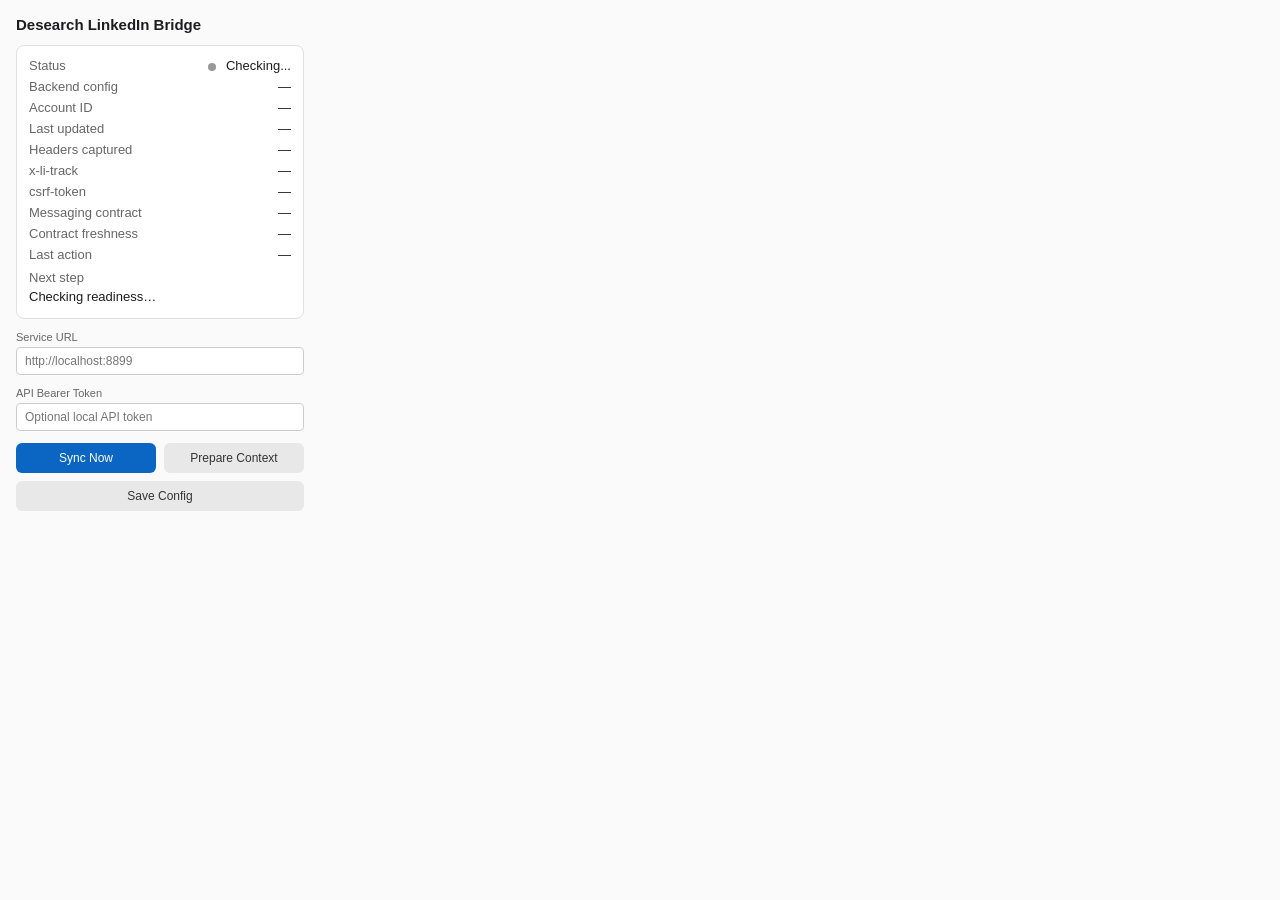
==== commit a46c5927: "feat(#1157): harden extension context readiness flow" ====
--- a/chrome-extension/popup.html
+++ b/chrome-extension/popup.html
@@ -41,7 +41,25 @@
 
     .status-label { color: #666; }
 
-    .status-value { font-weight: 500; }
+    .status-value {
+      font-weight: 500;
+      text-align: right;
+      max-width: 165px;
+      overflow-wrap: anywhere;
+    }
+
+    .status-row-wide {
+      display: block;
+      margin-top: 8px;
+    }
+
+    .status-row-wide .status-value {
+      display: block;
+      max-width: none;
+      text-align: left;
+      margin-top: 3px;
+      line-height: 1.35;
+    }
 
     .status-dot {
       display: inline-block;
@@ -122,6 +140,10 @@
       </span>
     </div>
     <div class="status-row">
+      <span class="status-label">Backend config</span>
+      <span class="status-value" id="backendStatus">—</span>
+    </div>
+    <div class="status-row">
       <span class="status-label">Account ID</span>
       <span class="status-value" id="accountId">—</span>
     </div>
@@ -132,6 +154,30 @@
     <div class="status-row">
       <span class="status-label">Headers captured</span>
       <span class="status-value" id="headersStatus">—</span>
+    </div>
+    <div class="status-row">
+      <span class="status-label">x-li-track</span>
+      <span class="status-value" id="trackStatus">—</span>
+    </div>
+    <div class="status-row">
+      <span class="status-label">csrf-token</span>
+      <span class="status-value" id="csrfStatus">—</span>
+    </div>
+    <div class="status-row">
+      <span class="status-label">Messaging contract</span>
+      <span class="status-value" id="contractStatus">—</span>
+    </div>
+    <div class="status-row">
+      <span class="status-label">Contract freshness</span>
+      <span class="status-value" id="contractFreshness">—</span>
+    </div>
+    <div class="status-row">
+      <span class="status-label">Last action</span>
+      <span class="status-value" id="lastActionStatus">—</span>
+    </div>
+    <div class="status-row-wide">
+      <span class="status-label">Next step</span>
+      <span class="status-value" id="nextAction">Checking readiness…</span>
     </div>
   </div>
 
@@ -147,7 +193,7 @@
 
   <div class="btn-row">
     <button class="btn-primary" id="btnSync">Sync Now</button>
-    <button class="btn-secondary" id="btnRefresh">Refresh Cookies</button>
+    <button class="btn-secondary" id="btnRefresh">Prepare Context</button>
   </div>
 
   <button class="btn-secondary" id="btnSaveConfig" style="width:100%">Save Config</button>
